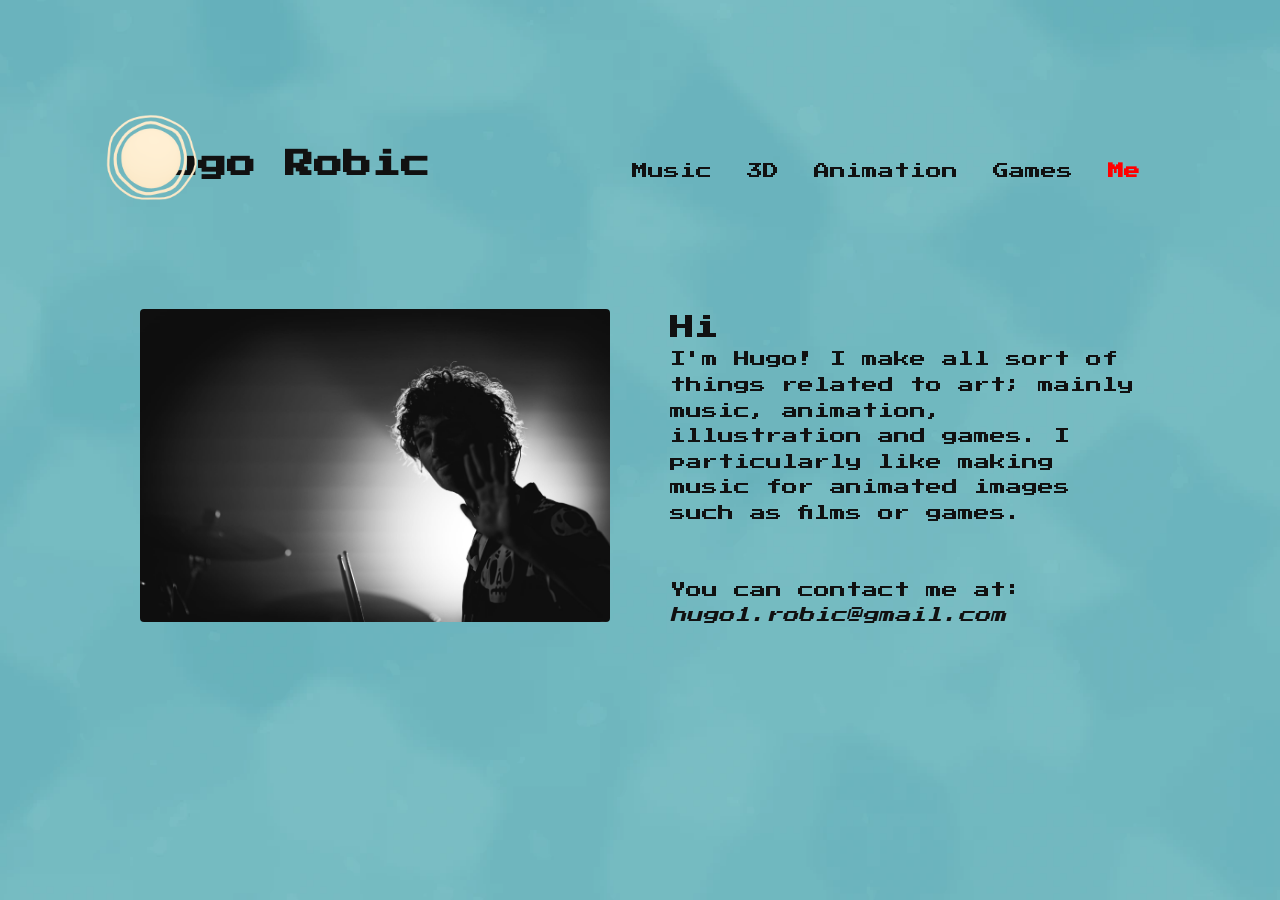
==== More/about.html @ 2e92730a "portfolio V1" ====
<!DOCTYPE html>
<html lang="fr">
<head>
    <meta charset="UTF-8">
    <meta name="viewport" content="width=device-width, initial-scale=1.0">
    <title>About - Hugo Robic</title>
    <link rel="stylesheet" href="../style.css">
    <link href="https://fonts.googleapis.com/css2?family=Press+Start+2P&display=swap" rel="stylesheet">
</head>
<body>

    <!-- Bouton changement de thème -->
    <img src="../assets/Sun.png" alt="Changer thème" id="themeSwitcher" class="theme-btn"><!-- Bouton changement de thème -->

    <header class="navbar">
        <div class="page-wrapper navbar-inner">
            <!-- LOGO + IMAGE CLIQUABLE -->
            <div class="logo-container">
                <a href="../index.html" class="logo-text">Hugo Robic</a>
            </div>

            <nav class="nav-links">
                <a href=".html">Music</a>
                <a href="illustration.html">3D</a>
                <a href="films.html">Animation</a>
                <a href="videogames.html">Games</a>
                <a href="about.html">Me</a>
            </nav>
        </div>
    </header>

    <main class="page-wrapper about-container">
        <section class="about-item">
            <div class="about-photo">
                <img src="../assets/hugo.jpg" alt="Photo de Votre Nom">
            </div>

            <div class="about-text">
                <h1>
                    Hi
                </h1>
                <p>
                    I'm Hugo! I make all sort of things related to art; mainly music, animation, illustration and games.
                    I particularly like making music for animated images such as films or games.
                </p>
                <br></br>
                <p>
                    You can contact me at: <i>hugo1.robic@gmail.com</i>
                </p>
            </div>
        </section>
    </main>

    <script>
        const themeBtn = document.getElementById('themeSwitcher');
        const body = document.body;

        // Récupérer le thème dans localStorage
        let currentTheme = localStorage.getItem('theme') || 'light-theme';

        // Appliquer le thème au chargement
        body.classList.add(currentTheme);
        themeBtn.src = currentTheme === 'light-theme' ? "../assets/Sun.png" : "../assets/Moon.png";

        // Changement de thème au clic
        themeBtn.addEventListener('click', () => {
            if(body.classList.contains('light-theme')) {
                // passer en sombre
                body.classList.remove('light-theme');
                body.classList.add('dark-theme');
                themeBtn.src = "../assets/Moon.png";
                localStorage.setItem('theme', 'dark-theme'); // sauvegarder
            } else {
                // passer en clair
                body.classList.remove('dark-theme');
                body.classList.add('light-theme');
                themeBtn.src = "../assets/Sun.png";
                localStorage.setItem('theme', 'light-theme'); // sauvegarder
            }
        });
    </script>

    <script>
        const navLinks = document.querySelectorAll('.nav-links a');
        const currentPath = window.location.pathname; 
        const currentFile = currentPath.split("/").pop(); // exemple: "scores.html"

        // Map des catégories pour les sous-pages
        const categoryMap = {
            'music.html': ['music.html', 'scores.html', 'my_music.html'],
            'films.html': ['films.html'], 
            'about.html': ['about.html'], 
            'illustration.html': ['illustration.html'], 
            'videogames.html': ['videogames.html']
        };

        navLinks.forEach(link => {
            const href = link.getAttribute('href');

            // Vérifier si le fichier actuel est dans la catégorie du lien
            if(categoryMap[href] && categoryMap[href].includes(currentFile)) {
                link.classList.add('active');
            }
        });
    </script>

</body>
</html>
---- style.css ----
/* =========================
   RESET
========================= */
* {
    margin: 0;
    padding: 0;
    box-sizing: border-box;
}

/* =========================
   FONT
========================= */
body {
    font-family: 'Press Start 2P', cursive; /* PixelArt */
    color: #222;
}

/* =========================
   BACKGROUND GLOBAL
========================= */
body {
    position: relative;
    background-image: url("assets/Background_day.webp");
    background-size: cover;
    background-position: center;
    background-repeat: no-repeat;
    background-attachment: fixed;
    min-height: 100vh;
}

/* Overlay semi-transparent pour lisibilité */
body::before {
    content: "";
    position: absolute;
    inset: 0;
    background-color: rgba(255, 255, 255, 0.0); 
    z-index: 0;
}

/* =========================
   WRAPPER GLOBAL
========================= */
.page-wrapper {
    width: 100%;
    max-width: 1200px;
    margin-left: auto;
    margin-right: auto;
    padding-left: 100px;
    padding-right: 100px;
    position: relative;
    z-index: 1;
}

/* Bouton de changement de thème séparé */
.theme-btn {
    position: fixed;      /* reste toujours visible */
    top: 100px;            /* distance du haut */
    left: 100px;           /* distance de la gauche */
    width: 100px;
    height: 100px;
    object-fit: contain;
    cursor: pointer;
    z-index: 1000;        /* devant tous les éléments */
    /* transition: transform 0.3s; */
}

.theme-btn:hover {
    transform: scale(1.1);
}

/* =========================
   RESPONSIVE – THEME BUTTON
========================= */

@media (max-width: 768px) {

    .theme-btn {
        top: 10px;          /* coin haut */
        left: auto;         /* on annule la gauche */
        right: 10px;        /* coin droit */
        width: 35px;        /* taille mobile */
        height: 35px;
        z-index: 10000;     /* AU-DESSUS de la navbar */
    }

}



.nav-links a.active {
    color: red;
    font-weight: bold; /* optionnel pour le distinguer encore plus */
}

/* #region NAVBAR */

/* =========================
   NAVBAR GLOBALE
========================= */

.navbar {
    width: 100%;
    background: transparent; /* ou couleur/blur si tu veux */
    padding: 150px 0 50px 0;
}

/* INNER : centrage + largeur max */
.navbar-inner {
    max-width: 1200px;        /* largeur maximale de la navbar */
    margin: 0 auto;            /* centrage horizontal */
    display: flex;
    justify-content: space-between;
    align-items: flex-end;     /* ✅ tous les éléments alignés par le bas */
    padding: 0 100px;           /* espace à gauche et à droite */
}

/* NOM */
.logo-container {
    display: flex;
    align-items: flex-end;
    gap: 0px; /* espace entre logo et nom */
    position: relative; /* pour que le décalage soit relatif à ce conteneur */
}

/* Nom */
.logo-text {
    font-size: 1.8rem;
    font-weight: bold;
    text-decoration: none;
    color: inherit;
}

/* MENU */
.nav-links {
    display: flex;
    gap: 35px; /* espacement entre les options */
}

.nav-links a {
    text-decoration: none;
    color: inherit;
    font-size: 1.0rem;
    /* transition: opacity 0.3s; */
}

.nav-links a:hover {
    opacity: 0.7;
}

/* =========================
   RESPONSIVE
========================= */
@media (max-width: 768px) {
    .navbar {
        padding-top: 20px;
        padding-left: 10px;    
        padding-bottom: 20px;
    }

    .navbar-inner {
        flex-direction: column;
        align-items: flex-start;
        padding: 0 10px;
    }

    .nav-links {
        flex-direction: column;
        gap: 15px;
        margin-top: 10px;
    }

    .logo-container {
        gap: 10px;
    }
}

/* #endregion */

/* =========================
   CONTENU GLOBAL
========================= */
main {
    padding-top: 80px;
    padding-bottom: 80px;
}

/* #region THEME */

/* =========================
   THEMES AVEC IMAGE DE FOND
========================= */

/* Thème clair */
body.light-theme {
    background-image: url("../assets/Background_day.webp");
    background-size: cover;
    background-position: center;
    color: #111; /* texte sombre */
}

body.home-page.light-theme {
    background-image: url("../assets/Background_home_day.webp");
}

body.light-theme a {
    color: #111;
}

/* Thème sombre */
body.dark-theme {
    background-image: url("../assets/Background_night.webp");
    background-size: cover;
    background-position: center;
    color: #f5f5f5; /* texte clair */
}

body.home-page.dark-theme {
    background-image: url("../assets/Background_home_night.webp");
}

body.dark-theme a {
    color: #f5f5f5;
}

/* Transitions douces */
/* body {
    transition: background-image 0.5s ease-in-out, color 0.5s ease-in-out;
}

.nav-links a, .logo-text {
    transition: color 0.5s;
} */

/* #endregion */

/* #region ABOUT */

/* =========================
   PAGE ABOUT
========================= */
/* .about-container {
    display: grid;
    grid-template-columns: 1fr 1fr;
    gap: 60px;
    align-items: top;
    min-height: 70vh;
} */

.about-item {
    display: grid;
    grid-template-columns: 1fr 1fr;
    gap: 60px;
    align-items: start;
}

/* Photo */
.about-photo img {
    max-width: 100%;
    height: auto;
    border-radius: 4px;
}

/* Texte */
.about-text {
    font-size: 1rem;
    line-height: 1.6;
}

/* =========================
   RESPONSIVE ABOUT
========================= */

@media (max-width: 768px) {

    .about-item {
        grid-template-columns: 1fr;
        gap: 20px;
    }

    .about-text  {
        font-size: 0.8rem;
        margin-top: 10px;
    }
}

/* #endregion */

/* #region ILLUSTRATIONS */

/* =========================
   ILLUSTRATIONS PAGE
========================= */

.illustrations-list {
    display: flex;
    flex-direction: column;
    gap: 100px;
}

.illustrations-intro p {
    font-size: 1.0rem;
    line-height: 1.5;
}

/* Une illustration */
.illustration-item {
    display: flex;
    flex-direction: column;
    align-items: center; /* centrage horizontal */
}

/* Image */
.illustration-item img {
    width: 500px;        /* taille d’affichage souhaitée */
    max-width: 100%;
    height: auto;
    image-rendering: auto; /* important */
}


/* Titre */
.illustration-item h2 {
    margin-top: 20px;
    font-size: 1.0rem;
    text-align: center;
}

/* =========================
   RESPONSIVE
========================= */
@media (max-width: 768px) {

    .illustration-item img {
        max-width: 100%;
    }
}

/* #endregion */

/* #region ANIMATIONS */

/* =========================
   FILMS PAGE
========================= */

.films-list {
    display: flex;
    flex-direction: column;
    gap: 80px;
}

/* Un film */
.film-item {
    display: grid;
    grid-template-columns: 2fr 1fr;
    gap: 40px;
    align-items: start;
}

/* Vidéo */
.film-video {
    width: 100%;
    aspect-ratio: 16 / 9;
    overflow: hidden;
    border-radius: 4px;
}

.film-video iframe {
    width: 100%;
    height: 100%;
}

/* Infos */
.film-info h2 {
    font-size: 1rem;
    margin-bottom: 15px;
}

.film-info p {
    font-size: 0.75rem;
    line-height: 1.6;
}

/* =========================
   RESPONSIVE
========================= */
@media (max-width: 768px) {

    .film-item {
        grid-template-columns: 1fr;
        gap: 20px;
    }

    .film-info h2 {
        margin-top: 10px;
    }
}

/* #endregion */

/* #region MUSIC */

/* =========================
   MUSIC PAGE
========================= */

.music-list {
    display: grid;
    grid-template-columns: repeat(2, 1fr); /* côte à côte */
    gap: 80px;
}

.music-intro {
    grid-column: 1 / -1; /* prend toute la largeur de la grille */
    margin-bottom: 0px;
}

.music-intro p {
    max-width: 1200px;
    font-size: 1.0rem;
    line-height: 1.5;
}

/* Un projet */
.music-item {
    display: flex;
    flex-direction: column;
    align-items: center;
}

/* Image */
.music-item img {
    width: 100%;
    max-width: 250px;
    height: auto;
    border-radius: 4px;
    display: block;
    transition: transform 0.3s;
}

.music-item img:hover {
    transform: scale(1.02);
}

/* Titre */
.music-title {
    margin-top: 20px;
    font-size: 0.9rem;
    text-decoration: none;
    color: inherit;
    text-align: center;
    transition: opacity 0.3s;
}

.music-title:hover {
    opacity: 0.7;
}

/* =========================
   RESPONSIVE
========================= */
@media (max-width: 768px) {

    .music-list {
        grid-template-columns: 1fr; /* retour en colonne */
        gap: 60px;
    }
}


/* #endregion */

/* #region SCORES */

/* =========================
   SCORES PAGE
========================= */

.scores-list {
    display: flex;
    flex-direction: column;
    gap: 100px;
}

/* Un score */
.score-item {
    display: grid;
    grid-template-columns: 2fr 1fr;
    gap: 40px;
    align-items: start;
}

/* Médias */
.score-media img,
.score-media iframe {
    width: 100%;
    aspect-ratio: 16 / 9;
    border: none;
    display: block;
}

/* Texte + audio */
.score-info {
    display: flex;
    flex-direction: column;
    gap: 25px;
}

.score-info p {
    font-size: 0.75rem;
    line-height: 1.6;
}

/* Lecteur audio */
.audio-item {
    margin-bottom: 30px; /* espace entre les extraits */
}

.audio-item audio {
    width: 100%; /* lecteur bien aligné */
}

.audio-title {
    margin-top: 10px;
    font-size: 0.75rem;
}

/* =========================
   RESPONSIVE
========================= */
@media (max-width: 768px) {

    .score-item {
        grid-template-columns: 1fr;
        gap: 30px;
    }
}

/* #endregion */

/* #region MY_MUSIC */

/* =========================
   MUSIC PROJECT PAGE
========================= */

.music-project {
    display: grid;
    grid-template-columns: 1fr 1fr;
    gap: 60px;
    align-items: start;
}

/* Colonne gauche */
.music-project-left {
    display: flex;
    flex-direction: column;
    gap: 20px;
}

.music-project-left img {
    width: 100%;
    max-width: 600px;
    height: auto;
    border-radius: 4px;
}

.music-project-left p {
    font-size: 0.75rem;
    line-height: 1.6;
}

/* Colonne droite */
.music-project-right {
    display: flex;
    flex-direction: column;
    gap: 40px;
}

/* Un track */
.track-item audio {
    width: 100%;
}

.track-item h3 {
    margin-top: 10px;
    font-size: 0.75rem;
}

/* =========================
   RESPONSIVE
========================= */
@media (max-width: 768px) {

    .music-project {
        grid-template-columns: 1fr;
        gap: 40px;
    }

    .music-project-left img {
        max-width: 100%;
    }
}

/* #endregion */

/* #region VIDEO_GAME */

/* =========================
   VIDEO GAMES PAGE
========================= */

.games-list {
    display: flex;
    flex-direction: column;
    gap: 120px;
}

.games-intro p {
    font-size: 1.0rem;
    line-height: 1.5;
}

/* Un jeu */
.game-item {
    display: grid;
    grid-template-columns: 2fr 1fr;
    gap: 40px;
    align-items: start;
}

/* Médias */
.game-media {
    display: flex;
    flex-direction: column;
    gap: 20px;
}

.game-media img,
.game-media iframe {
    width: 100%;
    aspect-ratio: 16 / 9;
    border: none;
    display: block;
}

/* Texte */
.game-info h2 {
    font-size: 1rem;
    margin-bottom: 20px;
}

.game-info p {
    font-size: 0.75rem;
    line-height: 1.6;
}

/* =========================
   RESPONSIVE
========================= */
@media (max-width: 768px) {

    .game-item {
        grid-template-columns: 1fr;
        gap: 30px;
    }
}

/* #endregion */
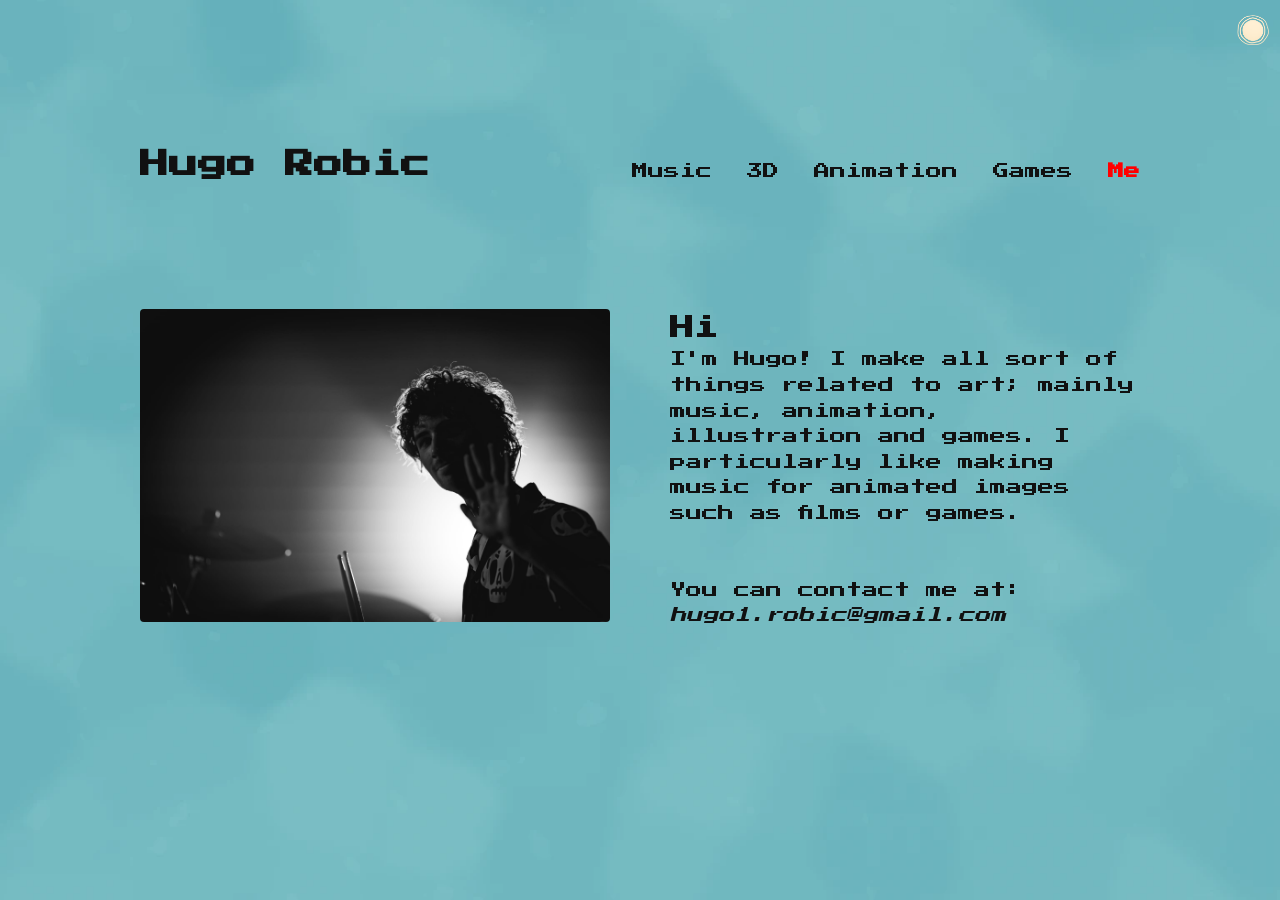
==== commit d81e6b7d: "added my_music page" ====
--- a/More/about.html
+++ b/More/about.html
@@ -20,7 +20,7 @@
             </div>
 
             <nav class="nav-links">
-                <a href=".html">Music</a>
+                <a href="music.html">Music</a>
                 <a href="illustration.html">3D</a>
                 <a href="films.html">Animation</a>
                 <a href="videogames.html">Games</a>
--- a/style.css
+++ b/style.css
@@ -53,15 +53,14 @@
 
 /* Bouton de changement de thème séparé */
 .theme-btn {
-    position: fixed;      /* reste toujours visible */
-    top: 100px;            /* distance du haut */
-    left: 100px;           /* distance de la gauche */
+    position: fixed;     
+    top: 100px;            
+    left: 100px;         
     width: 100px;
     height: 100px;
     object-fit: contain;
     cursor: pointer;
-    z-index: 1000;        /* devant tous les éléments */
-    /* transition: transform 0.3s; */
+    z-index: 1000;    
 }
 
 .theme-btn:hover {
@@ -72,7 +71,7 @@
    RESPONSIVE – THEME BUTTON
 ========================= */
 
-@media (max-width: 768px) {
+@media (max-width: 1500px) {
 
     .theme-btn {
         top: 10px;          /* coin haut */
@@ -85,7 +84,18 @@
 
 }
 
-
+@media (max-width: 768px) {
+
+    .theme-btn {
+        top: 10px;          /* coin haut */
+        left: auto;         /* on annule la gauche */
+        right: 10px;        /* coin droit */
+        width: 35px;        /* taille mobile */
+        height: 35px;
+        z-index: 10000;     /* AU-DESSUS de la navbar */
+    }
+
+}
 
 .nav-links a.active {
     color: red;
@@ -430,9 +440,11 @@
 
 /* Image */
 .music-item img {
-    width: 100%;
-    max-width: 250px;
-    height: auto;
+    /* width: 100%; */
+    /* max-width: 250px; */
+    height: 100%;
+    max-height: 250px;
+    width: auto;
     border-radius: 4px;
     display: block;
     transition: transform 0.3s;
@@ -578,6 +590,12 @@
 }
 
 /* Un track */
+.track-item {
+    display: flex;
+    flex-direction: column;
+    align-items: left; 
+}
+
 .track-item audio {
     width: 100%;
 }
